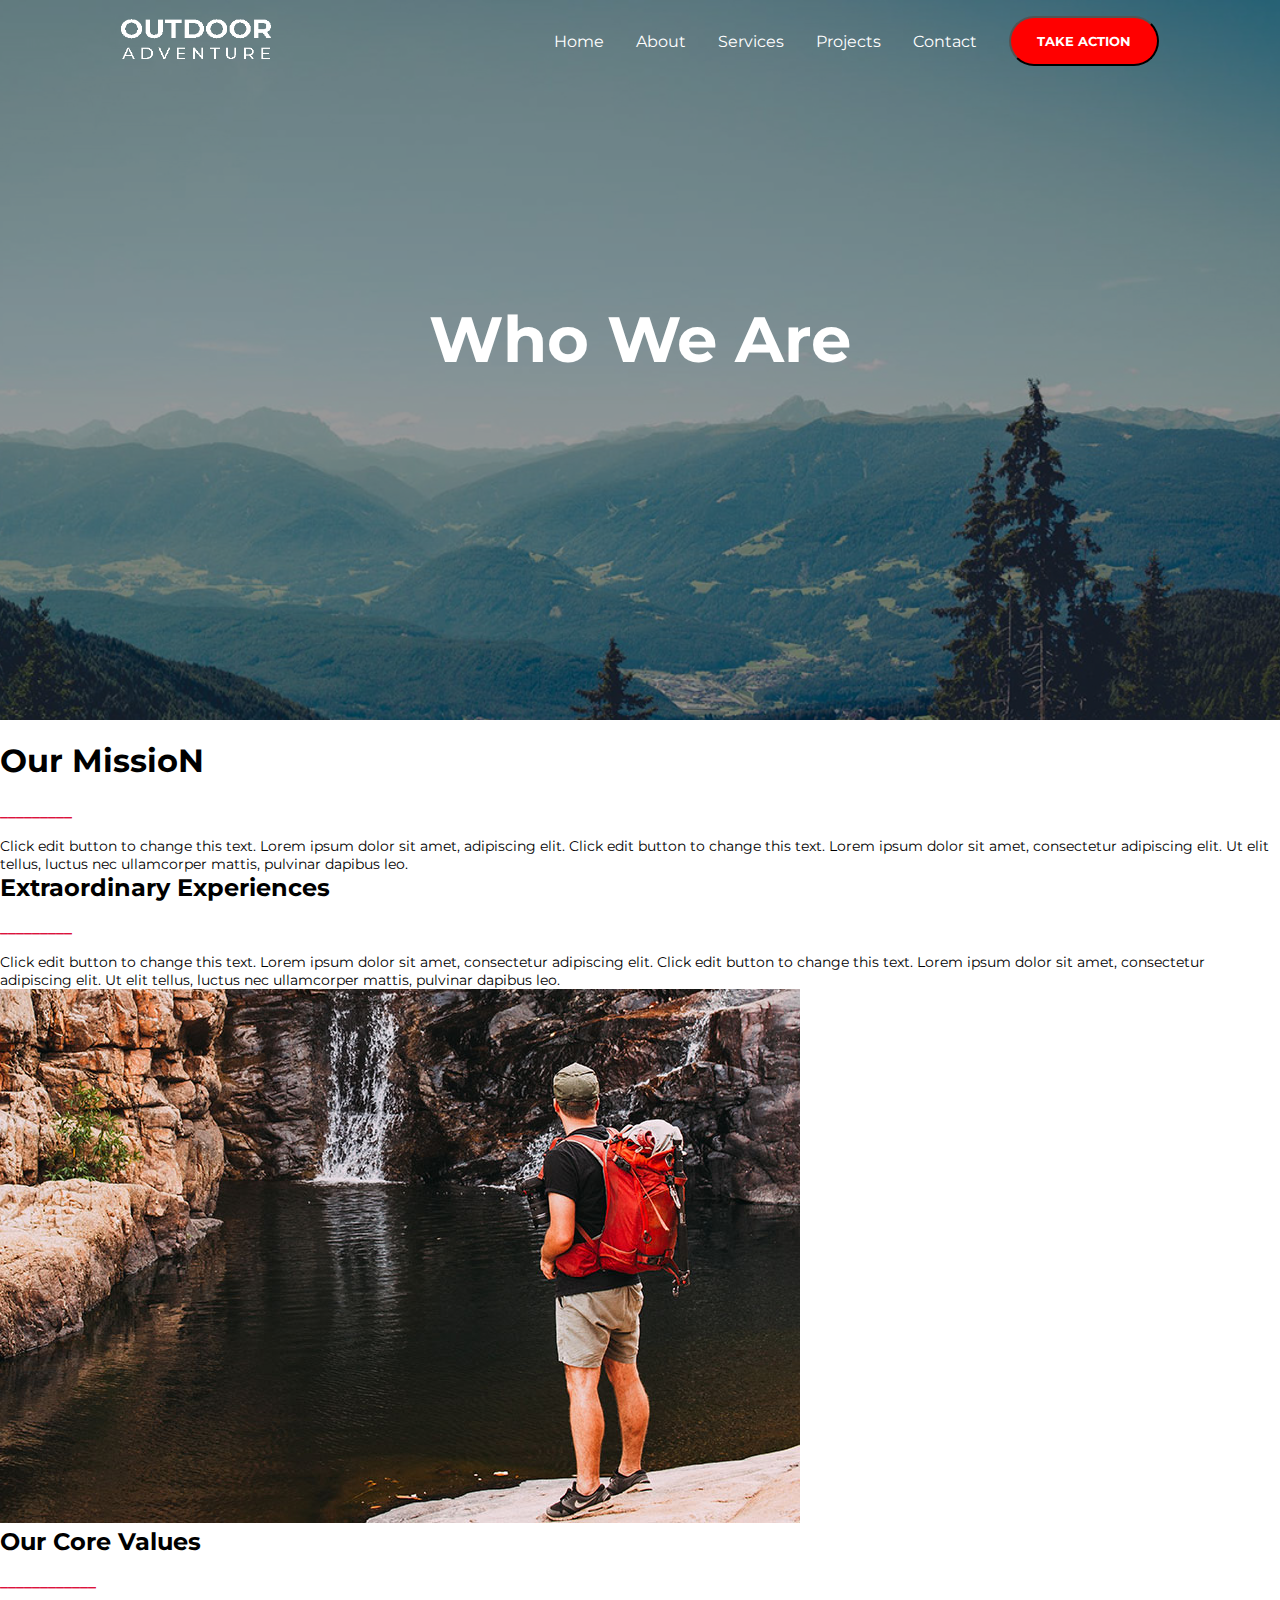
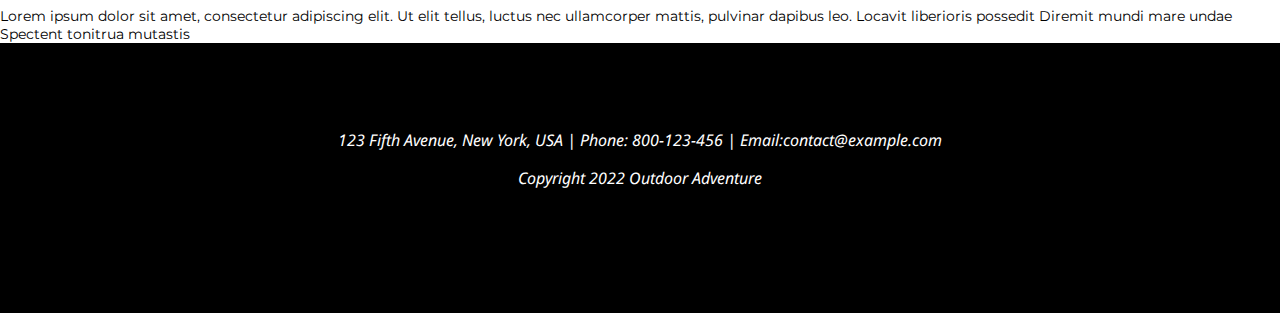
==== about.html @ 222f1233 "jfkf" ====
<!DOCTYPE html>
<html lang="en">

<head>
    <meta charset="UTF-8">
    <meta name="viewport" content="width=device-width, initial-scale=1.0">
    <title>About</title>
    <link rel="stylesheet" href="about.css">
    <link href="https://fonts.googleapis.com/css2?family=Montserrat:ital,wght@0,100..900;1,100..900&display=swap"
        rel="stylesheet">
    <link href="https://fonts.googleapis.com/css2?family=Noto+Sans:ital,wght@0,100..900;1,100..900&display=swap"
        rel="stylesheet">
</head>

<body>
    <header>

        <section>
            <article class="article1">
                <section>
                    <img src="./images/white-logo.png" alt="white-logo">
                </section>
                <nav>
                    <ul>
                        <li><a href="Projet-iuliia.html">Home</a></li>
                        <li><a href="./about.html">About</a></li>
                        <li><a href="services.html">Services</a></li>
                        <li><a href="projects.html">Projects</a></li>
                        <li><a href="contacts.html">Contact</a></li>
                        <button type="submit" value="TAKE ACTION">TAKE ACTION</button>
                    </ul>
                </nav>
            </article>
            <article class="article2">
                <h1>Who We Are</h1>
            </article>
        </section>
    </header>
    <section class="container">
        <div class="section1">
            <h1>
                Our MissioN
            </h1>
            <p class="souligner">
                _________
            </p>
            <h2>
                Click edit button to change this text. Lorem ipsum dolor sit amet, adipiscing elit.
                Click edit button to change this text. Lorem ipsum dolor sit amet, consectetur adipiscing elit. Ut
                elit tellus, luctus nec ullamcorper mattis, pulvinar dapibus leo.
            </h2>
            <h3>
                Extraordinary Experiences
            </h3>
            <p class="souligner">
                _________
            </p>
            <h4>
                Click edit button to change this text. Lorem ipsum dolor sit amet, consectetur adipiscing elit.
                Click edit button to change this text. Lorem ipsum dolor sit amet, consectetur adipiscing elit. Ut
                elit tellus, luctus nec ullamcorper mattis, pulvinar dapibus leo.
            </h4>
        </div>
        <div class="section2">
            <img src="images/cascade.jpg" alt="cascade">
            <h5>Our Core Values</h5>
            <p class="souligner">
                ____________
            </p>
            <h6>
                Lorem ipsum dolor sit amet, consectetur adipiscing elit. Ut elit tellus, luctus nec ullamcorper mattis, pulvinar dapibus leo.
                Locavit liberioris possedit
                Diremit mundi mare undae
                Spectent tonitrua mutastis 
            </h6>
        </div>
        <div class="imgtext"></div>
        <!-- <div class="img1"></div> -->


    </section>





    <footer>
        <address>
            <p>123 Fifth Avenue, New York, USA | Phone: 800-123-456 | Email:contact@example.com</p>
            <p>Copyright 2022 Outdoor Adventure</p>
        </address>
    </footer>

</body>

</html>
---- about.css ----
body {

    margin: 0;
    padding: 0;
    font-family: "Montserrat", sans-serif;
}

header {
    width: 100%;
    height: 80vh;
    position: relative;
    background-image: url("./images/fond-ecran-page2.jpg");
    background-size: cover;
    background-position: center;
    background-attachment: fixed;
    background-blend-mode: color;
    background-color: rgba(0, 0, 0, 0.403);


    /* background-attachment: fixed; */
}

nav ul {
    display: flex;
    align-items: center;
    gap: 2rem;
    border-style: solid 3px;
    list-style-type: none;
    color: white;
}

button {
    width: 150px;
    height: 50px;
    background-color: red;
    font-weight: bold;
    border-radius: 30px;
    color: white;
    font-family: "Montserrat", sans-serif;
}
 .article1 img{
    width: 150px;
    height: 40px;
 }

.filter {
    width: 100%;
    height: 100%;
    position: absolute;
    top: 0;
    left: 0;
    background-color: black;
    /* height: 100vh; */
    opacity: 0.5;
    z-index: -1;

}

header .article1 {
    display: flex;
    justify-content: space-around;
    align-items: center;
}

header .article2 {
    padding-top: 10%;
    display: flex;
    flex-direction: column;
    align-items: center;
    gap: 1rem;
}

header .article2 h1 {
    color: white;
    margin: 0;
    padding: 90px;
    font-size: 64px;
}


.container {

    background-color: white;

    display: flex;
    flex-direction: column;
}

ul li a {

    text-decoration: none;
    color: white;

}

.souligner {
    color: crimson;
    font-weight: bolder;
}

.h1 {
    color: rgb(6, 0, 0);
    margin: 0;
    padding: 0;
    font-size: 64px;

}

h2 {
    color: black;
    margin: 0;
    padding: 0;
    font-size: 14px;
    font-weight: 400;
}
h3{
    color: black;
    margin: 0;
    padding: 0;
    font-size: 24px;
    
}
h4{
    color: black;
    margin: 0;
    padding: 0;
    font-size: 14px;
    font-weight: 400;
}
h5{
    color: black;
    margin: 0;
    padding: 0;
    font-size: 24px;
      
}
h6{
    color: black;
    margin: 0;
    padding: 0;
    font-size: 14px;
    font-weight: 400; 
}




footer {
    height: 200px;
    background-color: black;
    padding-top: 70px;
    color: white;
    font-family: "Noto Sans", sans-serif;
}

footer p {
    text-align: center;
}
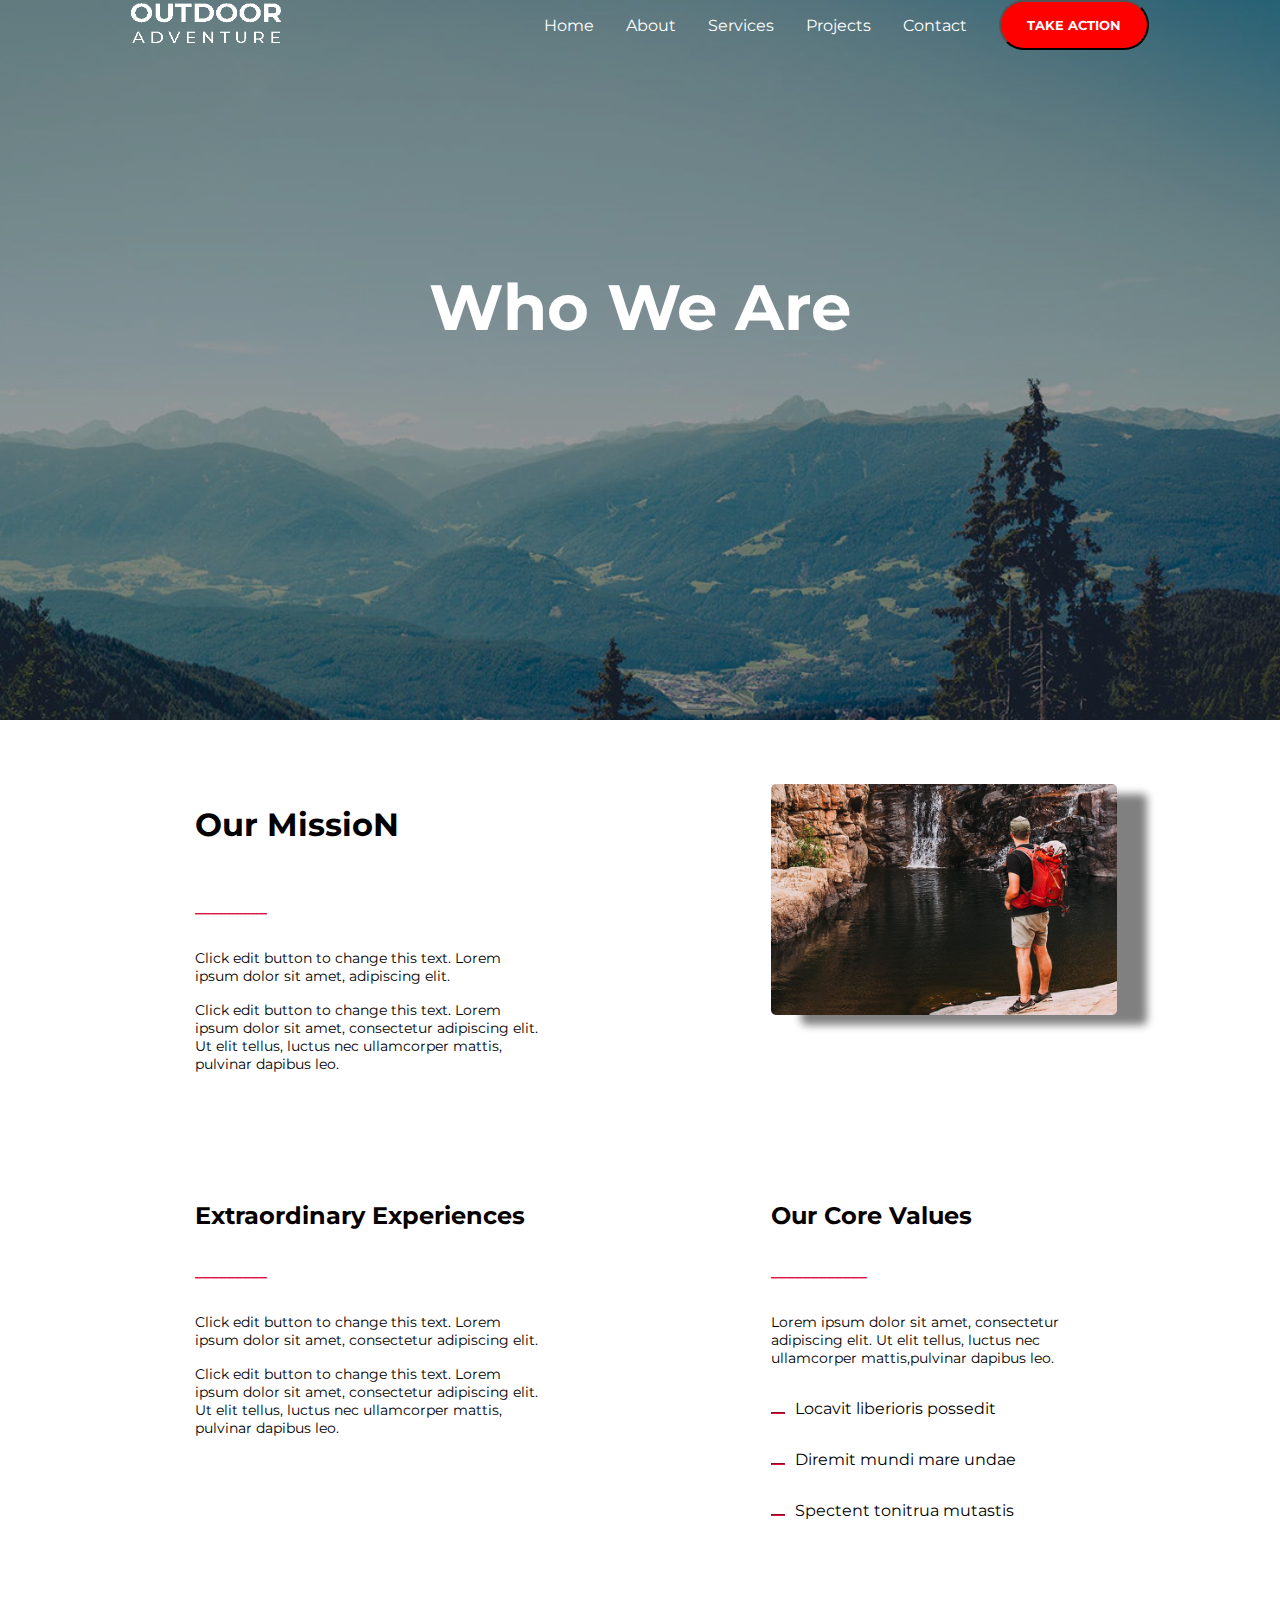
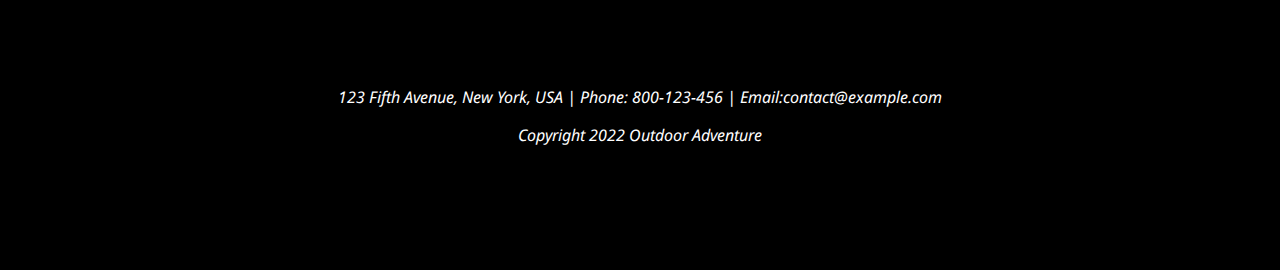
==== commit 7056873e: "kfkf" ====
--- a/about.html
+++ b/about.html
@@ -38,59 +38,64 @@
     </header>
     <section class="container">
         <div class="section1">
-            <h1>
-                Our MissioN
-            </h1>
-            <p class="souligner">
-                _________
-            </p>
-            <h2>
-                Click edit button to change this text. Lorem ipsum dolor sit amet, adipiscing elit.
-                Click edit button to change this text. Lorem ipsum dolor sit amet, consectetur adipiscing elit. Ut
-                elit tellus, luctus nec ullamcorper mattis, pulvinar dapibus leo.
-            </h2>
-            <h3>
-                Extraordinary Experiences
-            </h3>
-            <p class="souligner">
-                _________
-            </p>
-            <h4>
-                Click edit button to change this text. Lorem ipsum dolor sit amet, consectetur adipiscing elit.
-                Click edit button to change this text. Lorem ipsum dolor sit amet, consectetur adipiscing elit. Ut
-                elit tellus, luctus nec ullamcorper mattis, pulvinar dapibus leo.
-            </h4>
+            <div class="mission">
+                <h1>
+                    Our MissioN
+                </h1>
+                <p class="souligner">
+                    _________
+                </p>
+                <h2>
+                    Click edit button to change this text. Lorem ipsum dolor sit amet, adipiscing elit.
+                    
+                </h2>
+                <h7>
+                    Click edit button to change this text. Lorem ipsum dolor sit amet, consectetur adipiscing elit. Ut
+                    elit tellus, luctus nec ullamcorper mattis, pulvinar dapibus leo.
+                </h7>
+            </div>
+            <img src="images/cascade.jpg" alt="cascade">
         </div>
         <div class="section2">
-            <img src="images/cascade.jpg" alt="cascade">
-            <h5>Our Core Values</h5>
-            <p class="souligner">
-                ____________
-            </p>
-            <h6>
-                Lorem ipsum dolor sit amet, consectetur adipiscing elit. Ut elit tellus, luctus nec ullamcorper mattis, pulvinar dapibus leo.
-                Locavit liberioris possedit
-                Diremit mundi mare undae
-                Spectent tonitrua mutastis 
-            </h6>
+            <div class="mission2">
+                <h3>
+                    Extraordinary Experiences
+                </h3>
+                <p class="souligner">
+                    _________
+                </p>
+                <h4>
+                    Click edit button to change this text. Lorem ipsum dolor sit amet, consectetur adipiscing elit.
+                    
+                </h4>
+                <h5>
+                    Click edit button to change this text. Lorem ipsum dolor sit amet, consectetur adipiscing elit. Ut
+                    elit tellus, luctus nec ullamcorper mattis, pulvinar dapibus leo.
+                </h5>
+            </div>
+            <div class="mission3">
+                <h6>Our Core Values</h6>
+                <p class="souligner">
+                    ____________
+                </p>
+                <h7>
+                    Lorem ipsum dolor sit amet, consectetur adipiscing elit. Ut elit tellus, luctus nec ullamcorper
+                    mattis,pulvinar dapibus leo. 
+                </h7>
+                <ul>
+                    <li class="inlinetext"><hr class="list"><p>Locavit liberioris possedit</p></li>
+                    <li class="inlinetext"><hr class="list"><p>Diremit mundi mare undae</p></li>
+                    <li class="inlinetext"><hr class="list"><p>Spectent tonitrua mutastis</p></li>
+                </ul>
+            </div>
         </div>
-        <div class="imgtext"></div>
         <!-- <div class="img1"></div> -->
-
-
     </section>
-
-
-
-
-
     <footer>
         <address>
             <p>123 Fifth Avenue, New York, USA | Phone: 800-123-456 | Email:contact@example.com</p>
             <p>Copyright 2022 Outdoor Adventure</p>
         </address>
     </footer>
-
 </body>
-
 </html>--- a/about.css
+++ b/about.css
@@ -38,10 +38,11 @@
     color: white;
     font-family: "Montserrat", sans-serif;
 }
- .article1 img{
+
+.article1 img {
     width: 150px;
     height: 40px;
- }
+}
 
 .filter {
     width: 100%;
@@ -71,7 +72,7 @@
 }
 
 header .article2 h1 {
-    color: white;
+    color: rgb(255, 255, 255);
     margin: 0;
     padding: 90px;
     font-size: 64px;
@@ -79,18 +80,14 @@
 
 
 .container {
-
     background-color: white;
-
     display: flex;
     flex-direction: column;
 }
 
 ul li a {
-
     text-decoration: none;
     color: white;
-
 }
 
 .souligner {
@@ -98,11 +95,39 @@
     font-weight: bolder;
 }
 
+.ligne {
+    color: crimson;
+    font-weight: bolder;
+}
+.list{
+    margin: 0;
+    padding: 0;
+    width: 12px;
+    display: inline-block;
+    text-align: center;
+    border-color: crimson;
+   
+}
+.inlinetext p{
+    display: flex;
+    /* justify-content: flex-end; */
+    align-items: flex-start;
+    padding-left: 10px;
+    display: inline-block;
+
+}
+ul {
+    margin: 0;
+    padding: 0;
+    list-style-type: none;
+   
+   
+}
 .h1 {
     color: rgb(6, 0, 0);
     margin: 0;
     padding: 0;
-    font-size: 64px;
+    font-size: 68px;
 
 }
 
@@ -113,36 +138,113 @@
     font-size: 14px;
     font-weight: 400;
 }
-h3{
-    color: black;
+
+h3 {
+    color: rgb(6, 0, 0);
     margin: 0;
     padding: 0;
     font-size: 24px;
-    
-}
-h4{
-    color: black;
-    margin: 0;
-    padding: 0;
-    font-size: 14px;
-    font-weight: 400;
-}
-h5{
-    color: black;
+
+}
+
+h4 {
+    color: black;
+    margin: 0;
+    padding: 0;
+    font-size: 14px;
+    font-weight: 400;
+}
+
+h5 {
+    color: black;
+    margin: 0;
+    padding: 0;
+    font-size: 14px;
+    font-weight: 400;
+
+
+}
+
+h6 {
+    color: rgb(6, 0, 0);
     margin: 0;
     padding: 0;
     font-size: 24px;
-      
-}
-h6{
-    color: black;
-    margin: 0;
-    padding: 0;
-    font-size: 14px;
-    font-weight: 400; 
-}
-
-
+}
+
+h7 {
+    color: black;
+    margin: 0;
+    padding: 0;
+    font-size: 14px;
+    font-weight: 400;
+}
+
+.section1 {
+    width: 90%;
+    display: flex;
+    align-items: flex-start;
+    justify-content: space-around;
+    padding-top: 3rem;
+    padding-left: 3rem;
+    padding-right: 3rem;
+    padding-bottom: 3rem;
+    margin-top: 1rem;
+    margin-left: 2rem;
+    margin-right: 2rem;
+    margin-bottom: 1rem;
+}
+
+.mission {
+    width: 30%;
+    display: flex;
+    flex-direction: column;
+    align-items: flex-start;
+    gap: 1rem;
+    text-align: left;
+}
+
+.section1 img {
+    border-radius: 5px;
+    /* width: 300px;
+    height: 280px; */
+    width: 30%;
+    filter: drop-shadow(30px 10px 4px grey);
+}
+
+.section2 {
+    width: 90%;
+    display: flex;
+    justify-content: space-around;
+    align-items: flex-start;
+    padding-top: 3rem;
+    padding-left: 3rem;
+    padding-right: 3rem;
+    padding-bottom: 3rem;
+    margin-top: 1rem;
+    margin-left: 2rem;
+    margin-right: 2rem;
+    margin-bottom: 1rem;
+
+}
+
+.mission2 {
+    width: 30%;
+    display: flex;
+    flex-direction: column;
+    align-items: flex-start;
+    gap: 1rem;
+    text-align: left;
+}
+
+.mission3 {
+    width: 30%;
+    display: flex;
+    flex-direction: column;
+    align-items: flex-start;
+    gap: 1rem;
+    text-align: left;
+}
 
 
 footer {
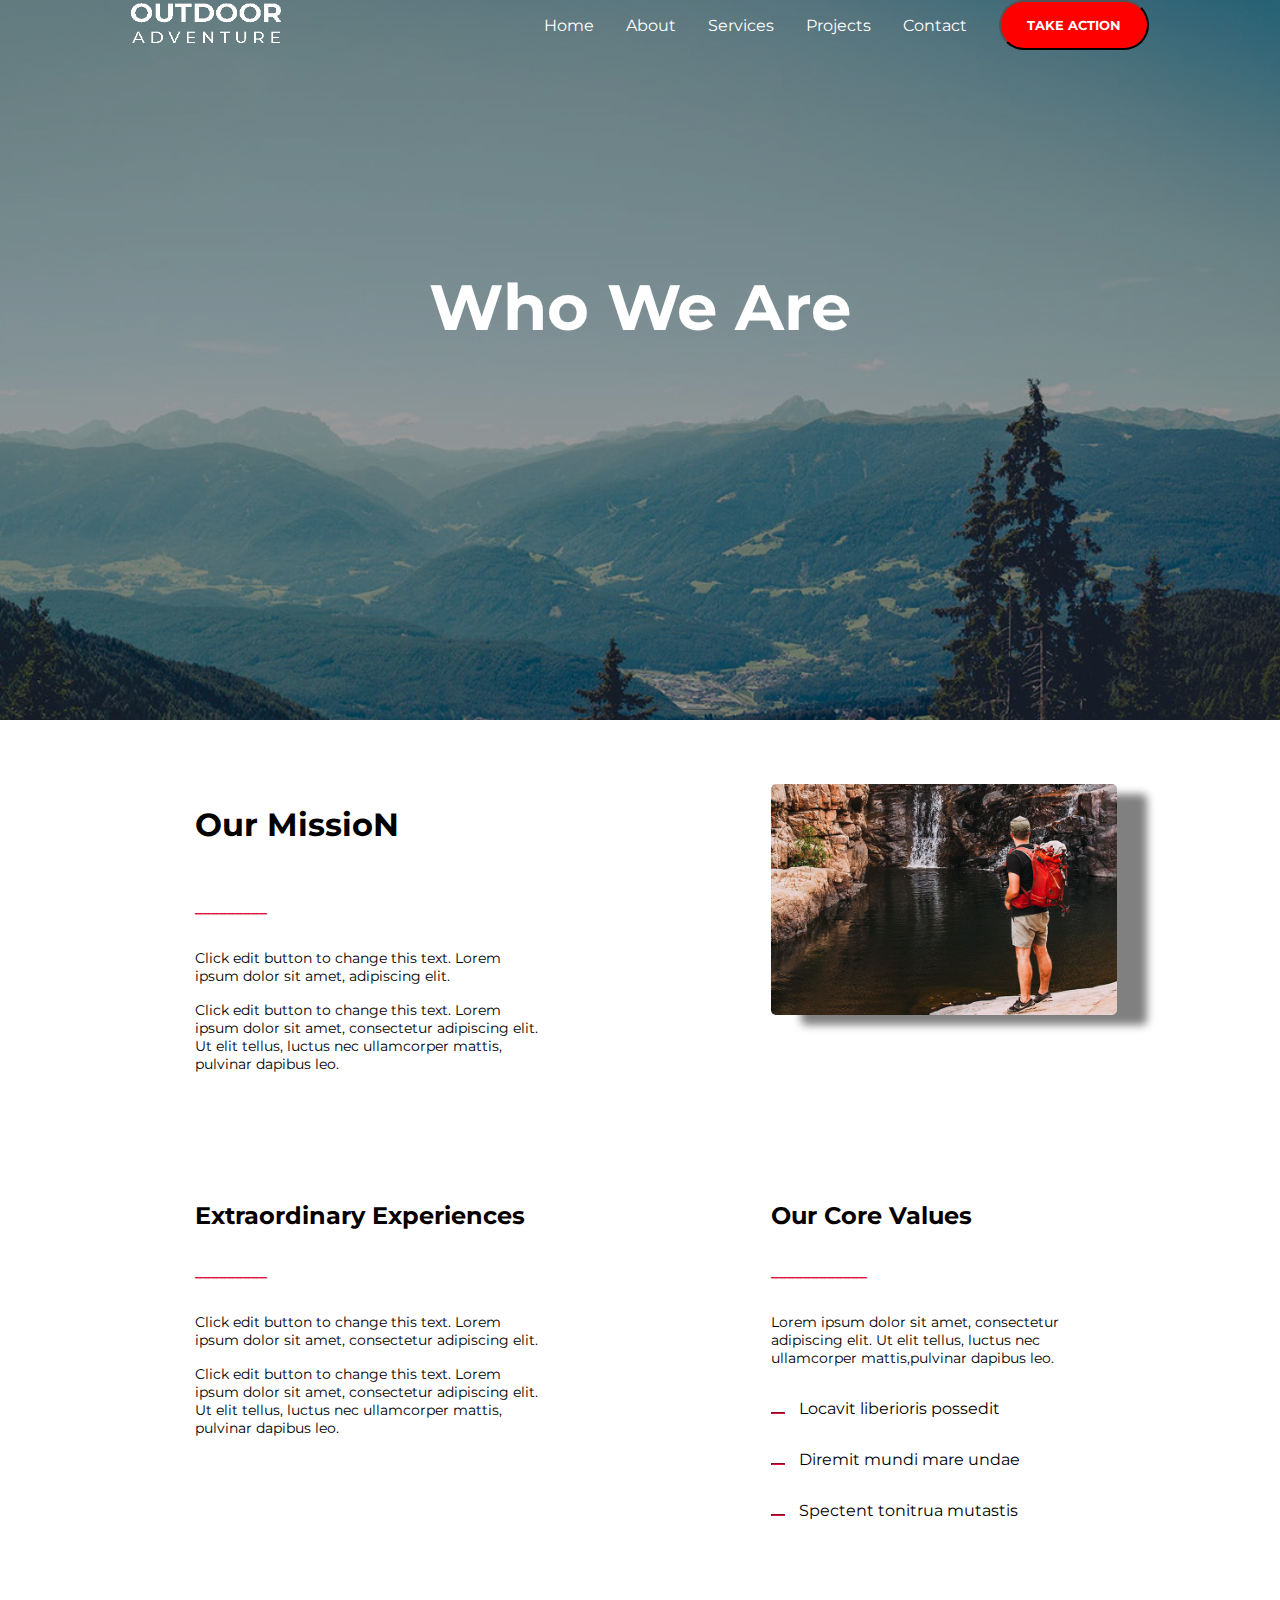
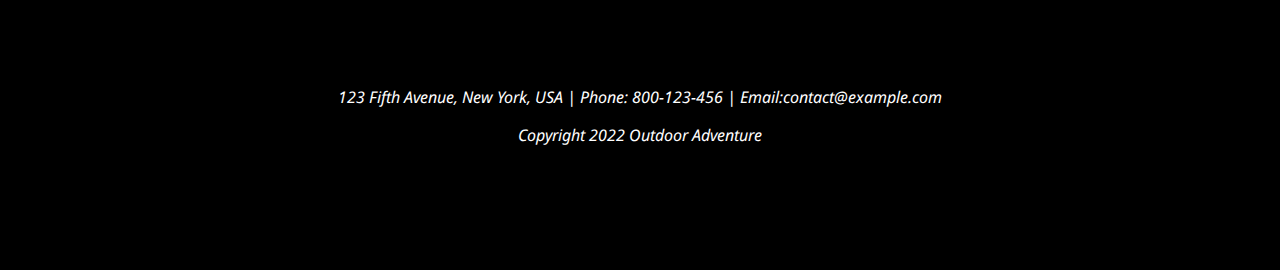
==== commit 51b21788: "lkfkf" ====
--- a/about.html
+++ b/about.html
@@ -47,7 +47,7 @@
                 </p>
                 <h2>
                     Click edit button to change this text. Lorem ipsum dolor sit amet, adipiscing elit.
-                    
+
                 </h2>
                 <h7>
                     Click edit button to change this text. Lorem ipsum dolor sit amet, consectetur adipiscing elit. Ut
@@ -66,7 +66,7 @@
                 </p>
                 <h4>
                     Click edit button to change this text. Lorem ipsum dolor sit amet, consectetur adipiscing elit.
-                    
+
                 </h4>
                 <h5>
                     Click edit button to change this text. Lorem ipsum dolor sit amet, consectetur adipiscing elit. Ut
@@ -80,12 +80,21 @@
                 </p>
                 <h7>
                     Lorem ipsum dolor sit amet, consectetur adipiscing elit. Ut elit tellus, luctus nec ullamcorper
-                    mattis,pulvinar dapibus leo. 
+                    mattis,pulvinar dapibus leo.
                 </h7>
                 <ul>
-                    <li class="inlinetext"><hr class="list"><p>Locavit liberioris possedit</p></li>
-                    <li class="inlinetext"><hr class="list"><p>Diremit mundi mare undae</p></li>
-                    <li class="inlinetext"><hr class="list"><p>Spectent tonitrua mutastis</p></li>
+                    <li class="inlinetext">
+                        <hr class="list">
+                        <p>Locavit liberioris possedit</p>
+                    </li>
+                    <li class="inlinetext">
+                        <hr class="list">
+                        <p>Diremit mundi mare undae</p>
+                    </li>
+                    <li class="inlinetext">
+                        <hr class="list">
+                        <p>Spectent tonitrua mutastis</p>
+                    </li>
                 </ul>
             </div>
         </div>
@@ -98,4 +107,5 @@
         </address>
     </footer>
 </body>
+
 </html>--- a/about.css
+++ b/about.css
@@ -114,14 +114,11 @@
     align-items: flex-start;
     padding-left: 10px;
     display: inline-block;
-
 }
 ul {
     margin: 0;
     padding: 0;
     list-style-type: none;
-   
-   
 }
 .h1 {
     color: rgb(6, 0, 0);
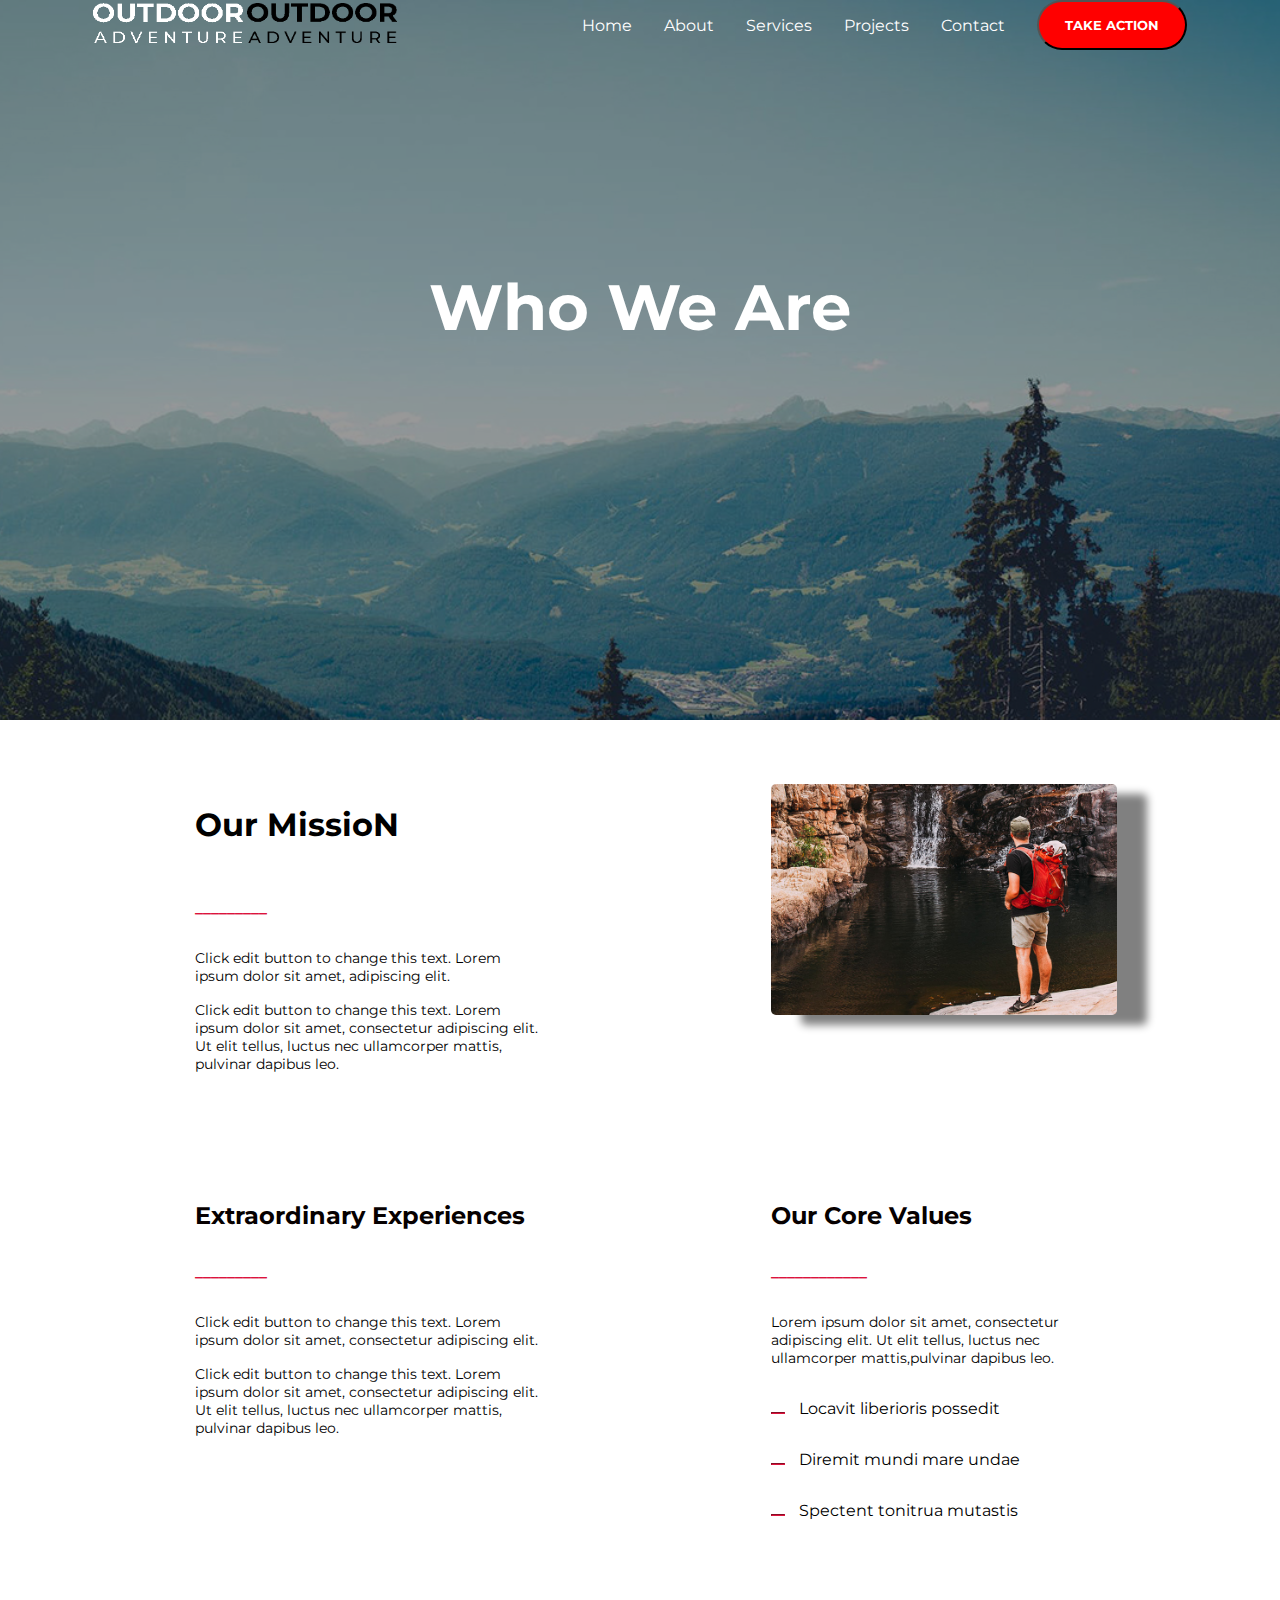
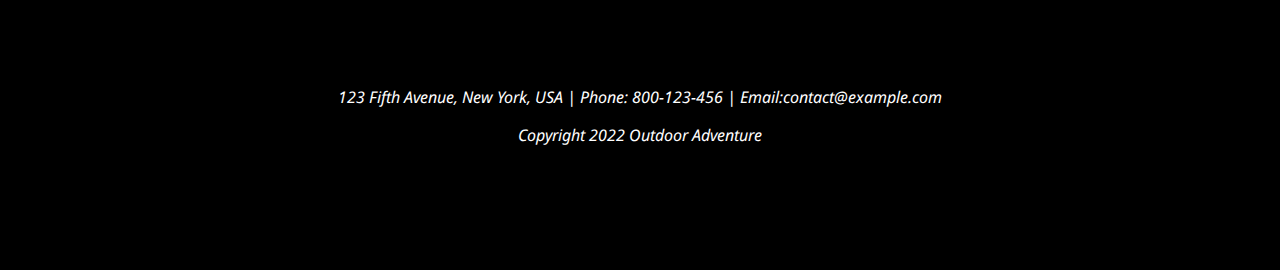
==== commit 036fb1c4: "kfdlkf" ====
--- a/about.html
+++ b/about.html
@@ -18,7 +18,8 @@
         <section>
             <article class="article1">
                 <section>
-                    <img src="./images/white-logo.png" alt="white-logo">
+                    <img class="white-logo" src="./images/white-logo.png" alt="white-logo">
+                    <img class="black-logo" src="./images/black-logo2x.webp" alt="black-logo">
                 </section>
                 <nav>
                     <ul>
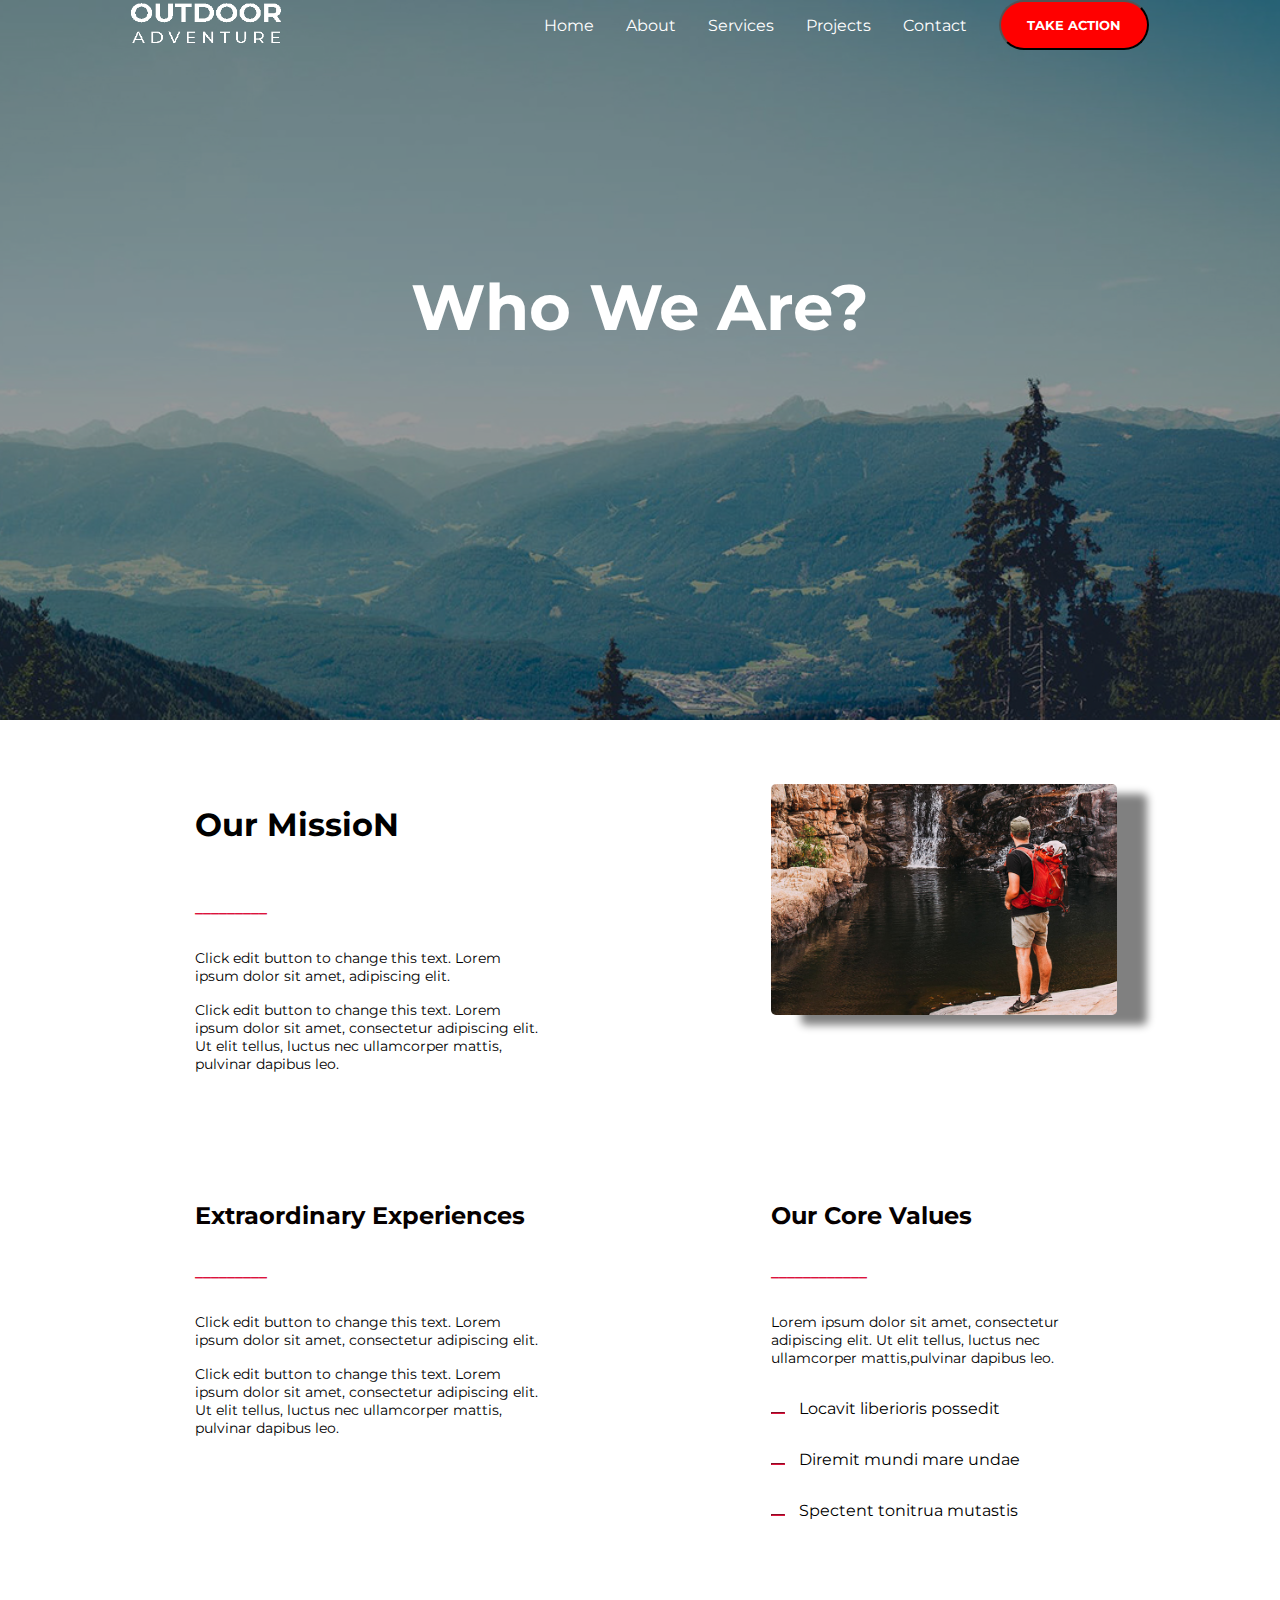
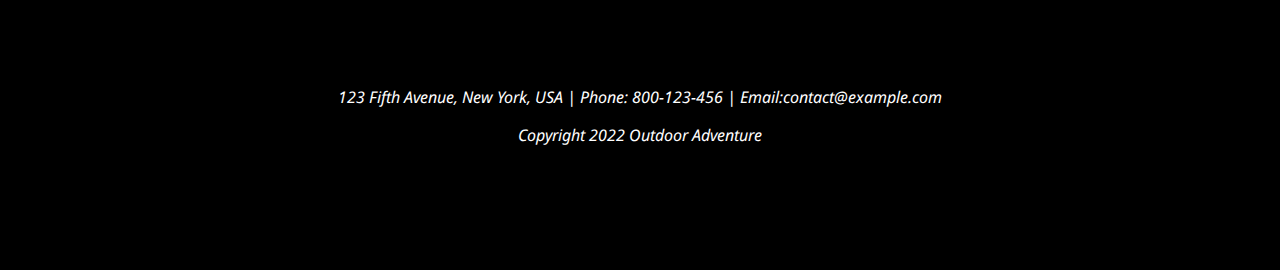
==== commit b8b68474: "kkf" ====
--- a/about.html
+++ b/about.html
@@ -14,28 +14,30 @@
 
 <body>
     <header>
-
-        <section>
-            <article class="article1">
-                <section>
-                    <img class="white-logo" src="./images/white-logo.png" alt="white-logo">
-                    <img class="black-logo" src="./images/black-logo2x.webp" alt="black-logo">
-                </section>
-                <nav>
-                    <ul>
-                        <li><a href="Projet-iuliia.html">Home</a></li>
-                        <li><a href="./about.html">About</a></li>
-                        <li><a href="services.html">Services</a></li>
-                        <li><a href="projects.html">Projects</a></li>
-                        <li><a href="contacts.html">Contact</a></li>
-                        <button type="submit" value="TAKE ACTION">TAKE ACTION</button>
-                    </ul>
-                </nav>
-            </article>
-            <article class="article2">
-                <h1>Who We Are</h1>
-            </article>
-        </section>
+        <div class="top">
+            <section>
+                <article class="article1">
+                    <section>
+                        <img class="white-logo" src="./images/white-logo.png" alt="white-logo">
+                        <img class="black-logo" src="./images/black-logo2x.webp" alt="black-logo">
+                    </section>
+                    <nav>
+                        <ul class="menu">
+                            <li><a href="Projet-iuliia.html">Home</a></li>
+                            <li><a href="./about.html">About</a></li>
+                            <li><a href="services.html">Services</a></li>
+                            <li><a href="projects.html">Projects</a></li>
+                            <li><a href="contacts.html">Contact</a></li>
+                            <button type="submit" value="TAKE ACTION">TAKE ACTION</button>
+                        </ul>
+                    </nav>
+                    <img class="mmm" src="./images/menu.png" alt="mmm">
+                </article>
+                <article class="article2">
+                    <h1>Who We Are?</h1>
+                </article>
+            </section>
+        </div>
     </header>
     <section class="container">
         <div class="section1">
--- a/about.css
+++ b/about.css
@@ -3,6 +3,20 @@
     margin: 0;
     padding: 0;
     font-family: "Montserrat", sans-serif;
+}
+
+.black-logo {
+    display: none;
+    /* display: flex; */
+    justify-content: flex-start;
+}
+
+.mmm {
+    width: 20px;
+    height: 20px;
+    display: flex;
+    justify-content: flex-end;
+    display: none;
 }
 
 header {
@@ -99,27 +113,31 @@
     color: crimson;
     font-weight: bolder;
 }
-.list{
+
+.list {
     margin: 0;
     padding: 0;
     width: 12px;
     display: inline-block;
     text-align: center;
     border-color: crimson;
-   
-}
-.inlinetext p{
+
+}
+
+.inlinetext p {
     display: flex;
     /* justify-content: flex-end; */
     align-items: flex-start;
     padding-left: 10px;
     display: inline-block;
 }
+
 ul {
     margin: 0;
     padding: 0;
     list-style-type: none;
 }
+
 .h1 {
     color: rgb(6, 0, 0);
     margin: 0;
@@ -254,4 +272,41 @@
 
 footer p {
     text-align: center;
+}
+
+@media (max-width:920px) {
+    .white-logo {
+        display: none;
+    }
+
+    .menu {
+        display: none;
+    }
+
+    .top {
+        background-color: white;
+        width: 920px;
+        height: 70px;
+    }
+
+    .black-logo {
+        display: none;
+        display: flex;
+        justify-content: space-between;
+        padding-top: 10px;
+        /* padding-right: 500px; */
+    }
+
+    .mmm {
+        width: 20px;
+        height: 20px;
+        display: flex;
+        justify-content: space-between;
+        padding-right: 0;
+    }
+
+    h1 {
+        font-size: 44px !important;
+
+    }
 }